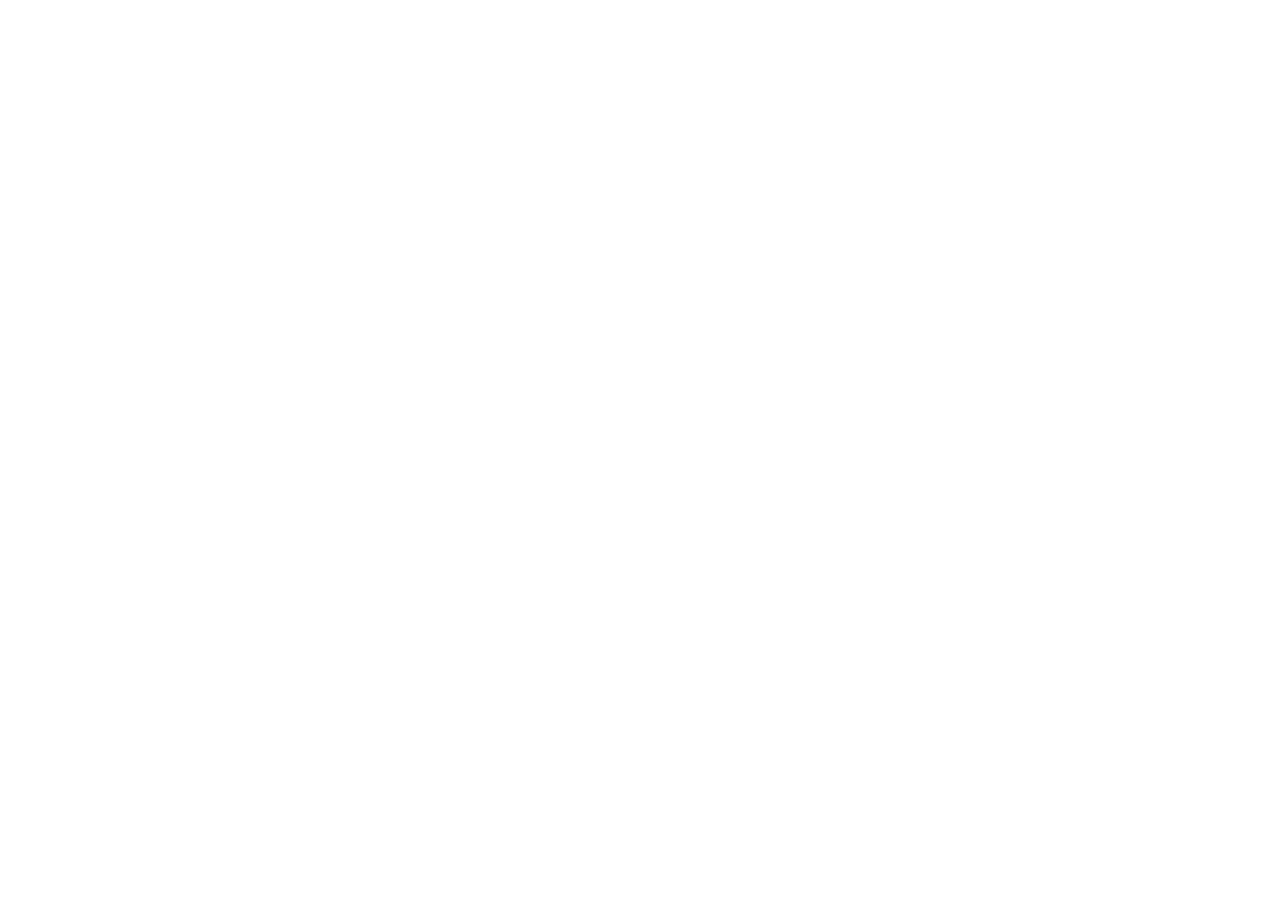
==== PROJECT_LANDING_PAGE/index.html @ 40dbb5fa "adding index.html, style.css and images/" ====
<!DOCTYPE html>
<html lang="en">
<head>
    <meta charset="UTF-8">
    <meta http-equiv="X-UA-Compatible" content="IE=edge">
    <meta name="viewport" content="width=device-width, initial-scale=1.0">
    <title>Document</title>
</head>
<body>

    <header>

        

    </header>

</body>
</html>
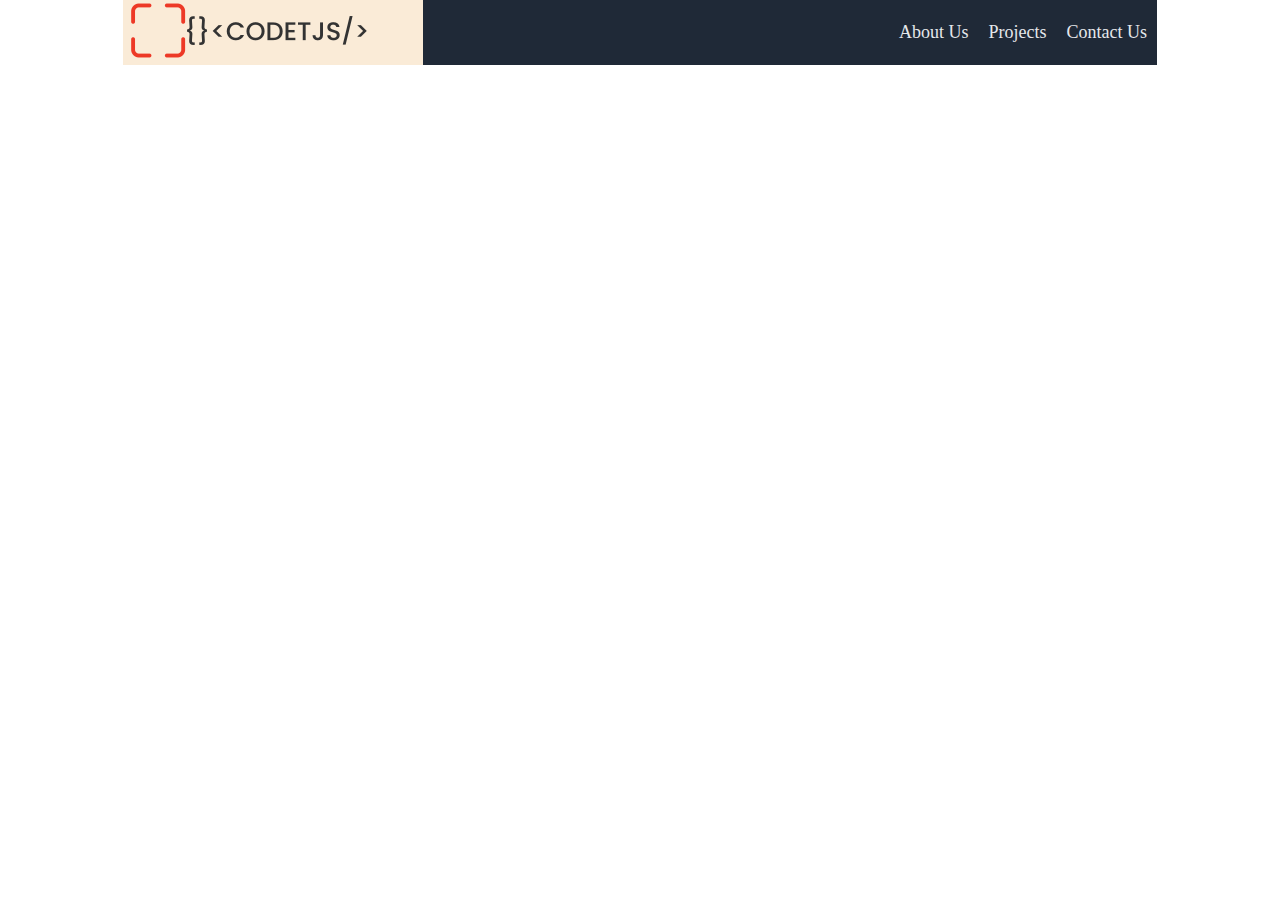
==== commit 2dd87059: "Stage one, Header complete" ====
--- a/PROJECT_LANDING_PAGE/index.html
+++ b/PROJECT_LANDING_PAGE/index.html
@@ -4,13 +4,24 @@
     <meta charset="UTF-8">
     <meta http-equiv="X-UA-Compatible" content="IE=edge">
     <meta name="viewport" content="width=device-width, initial-scale=1.0">
-    <title>Document</title>
+    <title>CodeTJs</title>
+    <link rel="stylesheet" href="style.css">
 </head>
 <body>
 
     <header>
 
-        
+        <div id="logo">
+            <img  src="images/CODETJS Logo - BigCommerce Store Logo.png" alt="">
+        </div>
+
+        <ul>
+
+            <li> <a href="#">About Us</a> </li>
+            <li> <a href="#">Projects</a> </li>
+            <li> <a href="#">Contact Us</a> </li>
+
+        </ul>
 
     </header>
 
--- a/PROJECT_LANDING_PAGE/style.css
+++ b/PROJECT_LANDING_PAGE/style.css
@@ -0,0 +1,43 @@
+header{
+
+    background-color: #1f2937;
+    display: flex;
+    width: 80%;
+    margin: auto;
+    justify-content: space-between;
+    padding-right: 10px;
+
+}
+
+body{
+
+    margin: 0;
+    margin: auto;
+
+}
+
+#logo{
+
+    width: 300px;
+    background-color: antiquewhite;
+
+}
+
+ul{
+
+    padding: 0;
+    margin: 0;
+    display: flex;
+    align-items: center;
+
+}
+
+li, a{
+
+    list-style-type: none;
+    color: #e5e7eb;
+    padding-left: 10px;
+    text-decoration: none;
+    font-size: 18px;
+
+}
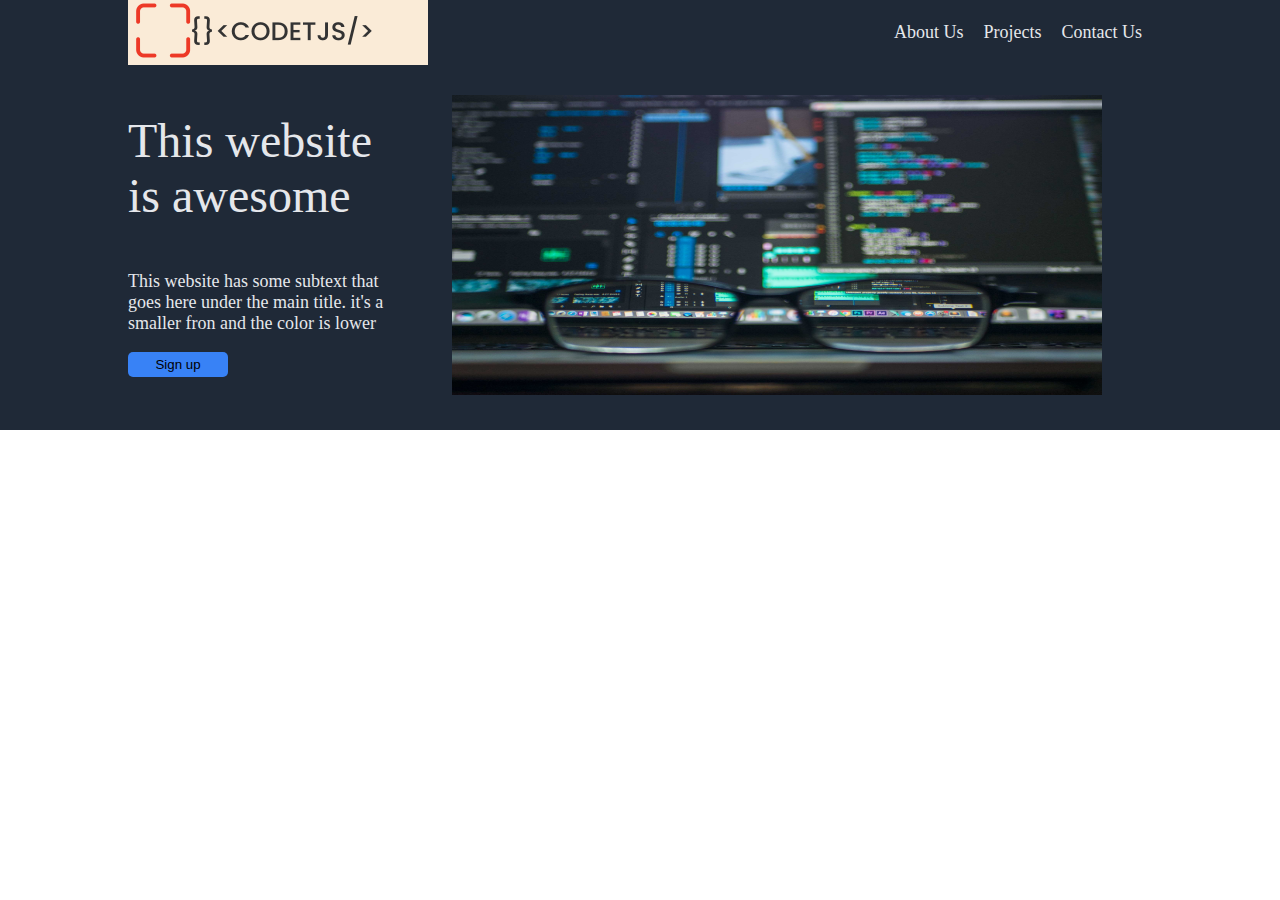
==== commit 07ce80e6: "new text, button and image" ====
--- a/PROJECT_LANDING_PAGE/index.html
+++ b/PROJECT_LANDING_PAGE/index.html
@@ -9,21 +9,42 @@
 </head>
 <body>
 
-    <header>
+    <div class="mainArticle">
 
-        <div id="logo">
-            <img  src="images/CODETJS Logo - BigCommerce Store Logo.png" alt="">
+        <header>
+
+            <div id="logo">
+                <img  src="images/CODETJS Logo - BigCommerce Store Logo.png" alt="">
+            </div>
+
+            <ul>
+
+                <li> <a href="#">About Us</a> </li>
+                <li> <a href="#">Projects</a> </li>
+                <li> <a href="#">Contact Us</a> </li>
+
+            </ul>
+
+        </header>
+
+        <div class="containers" id="containerOne">
+
+        <div class="article">
+
+            <p class="title">This website is awesome</p>
+            <p class="text">This website has some subtext that goes here under the main title. it's a smaller fron and the color is lower</p>
+            <button type="button">Sign up</button>
+
+        </div> 
+
+        <div >
+
+            <img class="setup" src="images/setup.jpg" alt="">
+
         </div>
 
-        <ul>
+        </div>
 
-            <li> <a href="#">About Us</a> </li>
-            <li> <a href="#">Projects</a> </li>
-            <li> <a href="#">Contact Us</a> </li>
-
-        </ul>
-
-    </header>
-
+    </div>
 </body>
 </html>--- a/PROJECT_LANDING_PAGE/style.css
+++ b/PROJECT_LANDING_PAGE/style.css
@@ -5,7 +5,13 @@
     width: 80%;
     margin: auto;
     justify-content: space-between;
-    padding-right: 10px;
+    
+
+}
+
+.mainArticle{
+
+    background-color: #1f2937;
 
 }
 
@@ -29,6 +35,7 @@
     margin: 0;
     display: flex;
     align-items: center;
+    padding-right: 10px;
 
 }
 
@@ -41,3 +48,63 @@
     font-size: 18px;
 
 }
+
+button{
+
+    background-color: #3882f6;
+    border: none;
+    border-radius:5px;
+    width: 100px;
+    padding: 5px;
+
+}
+
+button:hover{
+
+    border:solid;
+
+}
+
+.setup{
+
+    width: 650px;
+    height: 300px;
+    margin: 30px 50px;
+
+}
+
+.containers{
+
+    width: 80%;
+    margin: auto;
+
+}
+
+#containerOne{
+
+    display: flex;
+    justify-content: space-between;
+    background-color: #1f2937 ;
+
+}
+
+.article{
+
+    width: 400px;
+
+}
+
+.title{
+
+    font-size: 48px;
+    color: #e5e7eb;
+
+}
+
+#containerOne,
+.text{
+
+    font-size: 18px;
+    color: #e5e7eb;
+
+}
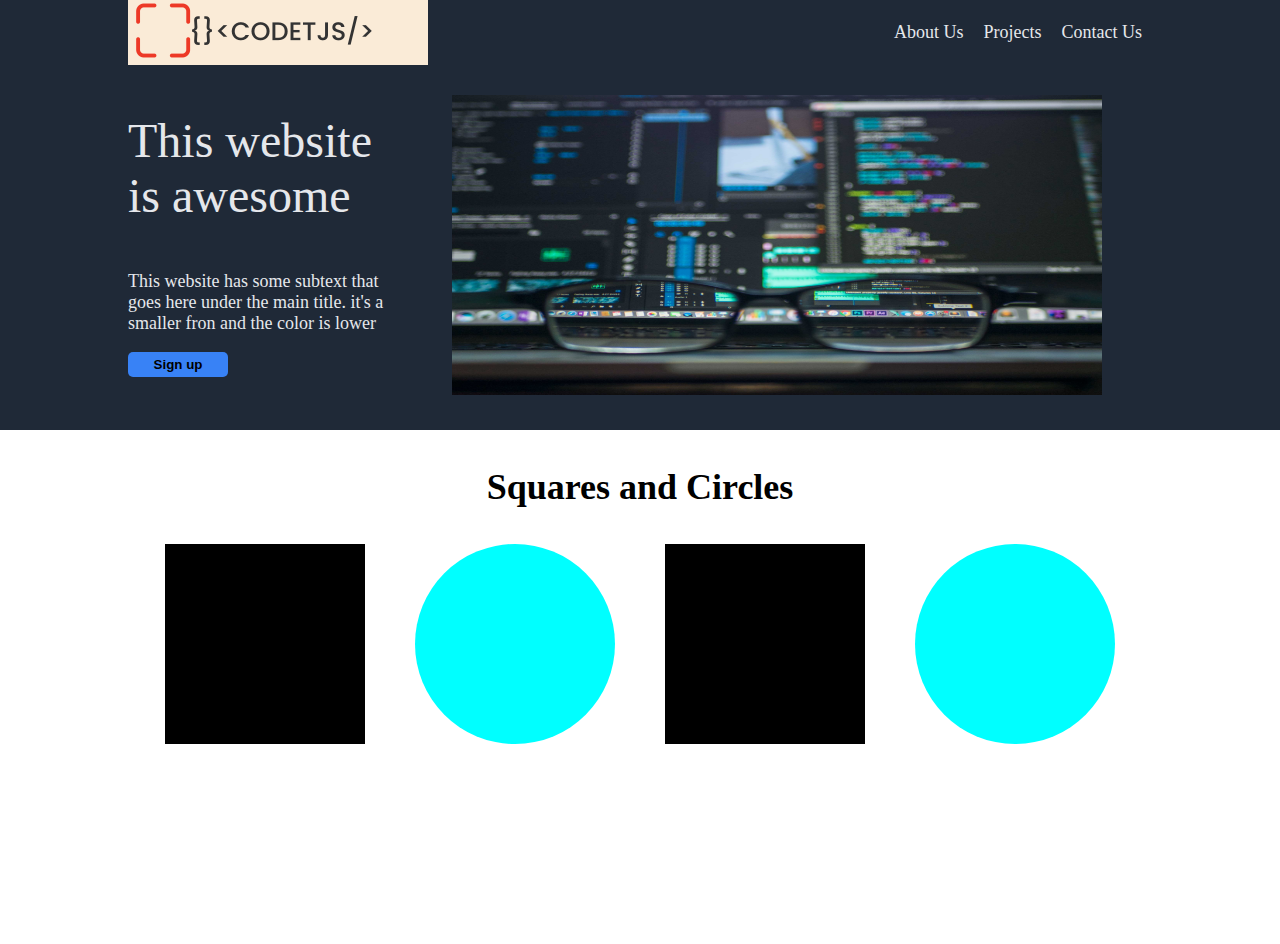
==== commit e0b1e752: "adding squares and circles, button text bold" ====
--- a/PROJECT_LANDING_PAGE/index.html
+++ b/PROJECT_LANDING_PAGE/index.html
@@ -29,19 +29,41 @@
 
         <div class="containers" id="containerOne">
 
-        <div class="article">
+            <div class="article">
 
-            <p class="title">This website is awesome</p>
-            <p class="text">This website has some subtext that goes here under the main title. it's a smaller fron and the color is lower</p>
-            <button type="button">Sign up</button>
+                <p class="title">This website is awesome</p>
+                <p class="text">This website has some subtext that goes here under the main title. it's a smaller fron and the color is lower</p>
+                <button type="button">Sign up</button>
 
-        </div> 
+            </div> 
 
-        <div >
+            <div >
 
-            <img class="setup" src="images/setup.jpg" alt="">
+                <img class="setup" src="images/setup.jpg" alt="">
+
+            </div>
 
         </div>
+
+    </div>
+
+    <div class="secondArticle">
+
+        <div class="squareText">
+
+            <p >Squares and Circles </p>
+
+        </div>
+
+        <div class="squaresAndCircles">
+
+            <div class="square"></div>
+
+            <div class="circle"></div>
+
+            <div class="square"></div>
+
+            <div class="circle"></div>
 
         </div>
 
--- a/PROJECT_LANDING_PAGE/style.css
+++ b/PROJECT_LANDING_PAGE/style.css
@@ -56,6 +56,7 @@
     border-radius:5px;
     width: 100px;
     padding: 5px;
+    font-weight: bold;
 
 }
 
@@ -108,3 +109,47 @@
     color: #e5e7eb;
 
 }
+
+.secondArticle{
+
+    width: 80%;
+    margin: auto;
+    display: flex;
+    flex-direction: column;
+    align-items: center;
+
+}
+
+.squareText{
+
+    font-size: 36px;
+    font-weight: bolder;
+
+}
+
+.squaresAndCircles{
+
+    height: 400px;
+    width: 100%;
+    display: flex;
+    justify-content: center;
+    gap: 50px;
+
+}
+
+.square{
+
+    background-color: black;
+    width: 200px;
+    height: 200px;
+
+}
+
+.circle{
+
+    background-color: aqua;
+    width: 200px;
+    height: 200px;
+    border-radius: 50%;
+
+}
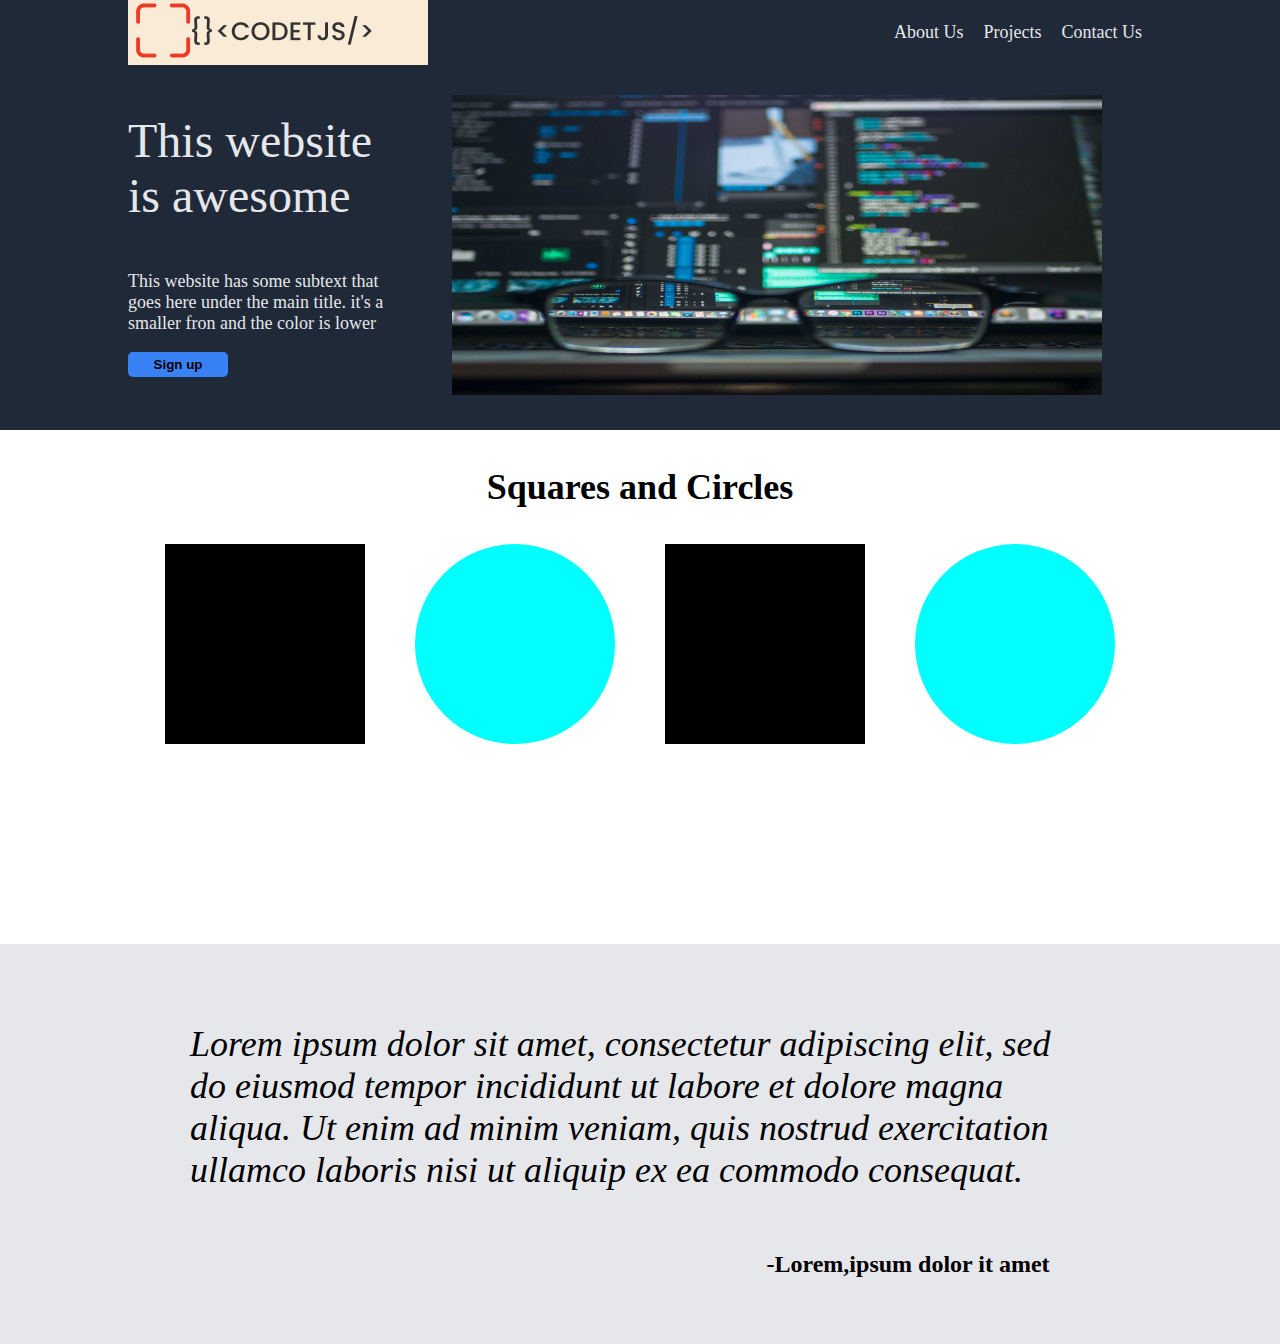
==== commit 19a5fa24: "small lorem text" ====
--- a/PROJECT_LANDING_PAGE/index.html
+++ b/PROJECT_LANDING_PAGE/index.html
@@ -68,5 +68,23 @@
         </div>
 
     </div>
+
+    <div class="aboutUs">
+
+        <div class="quoteContainer">
+
+            <p class="quote">Lorem ipsum dolor sit amet, consectetur adipiscing elit, sed do eiusmod tempor incididunt ut labore et dolore magna aliqua.
+                Ut enim ad minim veniam, quis nostrud exercitation ullamco laboris nisi ut aliquip ex ea commodo consequat. 
+            </p>
+
+            <div class="lorem">
+                <p> -Lorem,ipsum dolor it amet</p>
+            </div>
+
+            
+        </div>
+
+
+    </div>
 </body>
 </html>--- a/PROJECT_LANDING_PAGE/style.css
+++ b/PROJECT_LANDING_PAGE/style.css
@@ -153,3 +153,53 @@
     border-radius: 50%;
 
 }
+
+
+.aboutUs{
+
+    height: 400px;
+    background-color: #e5e7eb;
+    display: flex;
+
+}
+
+.quoteContainer{
+
+    width: 80%;
+    margin: auto;
+    justify-content: center;
+    align-items: center;
+    display: flex;
+    flex-direction: column;
+}
+
+.lorem{
+
+    justify-content: flex-end;
+    display: flex;
+    width: 80%;
+    margin: auto;
+    font-size: 24px;
+    font-weight: bold;
+
+}
+
+.quote{
+
+    font-size: 36px;
+    font-style: italic;
+    width: 900px;
+
+}
+
+
+footer{
+
+    background-color: #1f2937;
+    display: flex;
+    margin: auto;
+    height: 70px;
+    justify-content: center;
+    align-items: center;
+
+}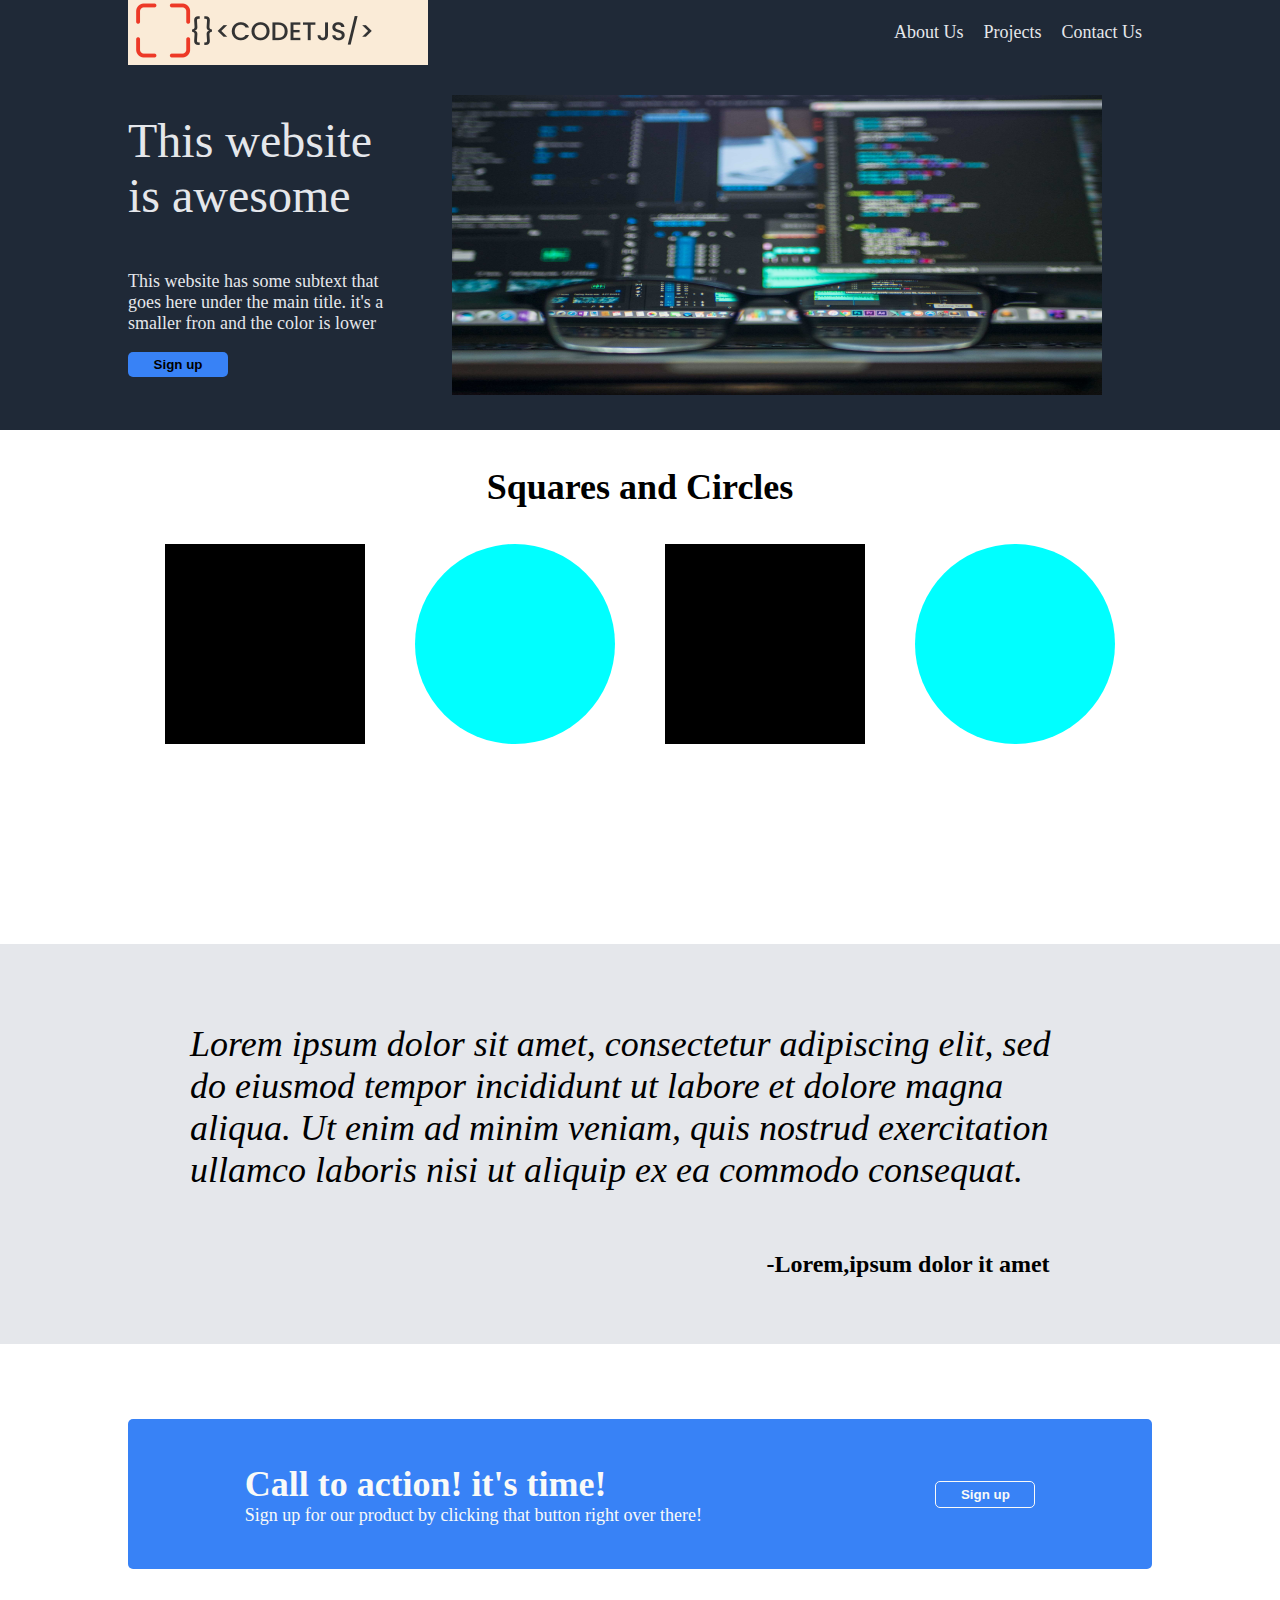
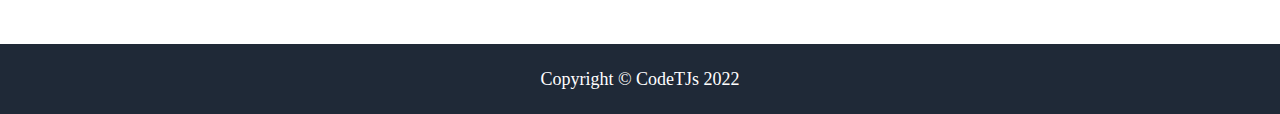
==== commit 3151aff1: "final product, big blue button and footer" ====
--- a/PROJECT_LANDING_PAGE/index.html
+++ b/PROJECT_LANDING_PAGE/index.html
@@ -86,5 +86,20 @@
 
 
     </div>
+
+    <div class="signUp">
+        <div class="blueContainer">
+            <div class="signUpText">
+
+                <span class="buttonTitle">Call to action! it's time!</span>
+                <span>Sign up for our product by clicking that button right over there!</span>
+
+            </div>
+
+            <button class="blueButton" type="button">Sign up</button>
+        </div>
+    </div>
+
+    <footer> Copyright © CodeTJs 2022</footer>
 </body>
 </html>--- a/PROJECT_LANDING_PAGE/style.css
+++ b/PROJECT_LANDING_PAGE/style.css
@@ -192,6 +192,52 @@
 
 }
 
+.signUp{
+
+    height: 300px;
+    display: flex;
+    align-items: center;
+
+}
+
+.signUpText{
+
+    display: flex;
+    flex-direction: column;
+    font-size:18px ;
+    color: #f9faf8;
+
+}
+
+.buttonTitle{
+
+    font-weight: bold;
+    font-size: 36px;
+
+}
+
+.blueContainer{
+
+    height: 150px;
+    width: 80%;
+    margin: auto;
+    background-color: #3882f6;
+    border-radius: 5px;
+    display: flex;
+    justify-content: space-around;
+    align-items: center;
+
+}
+
+.blueButton{ 
+
+    color: #f9faf8;
+    border:1px solid #f9faf8 ;
+
+}
+
+
+
 
 footer{
 
@@ -201,5 +247,8 @@
     height: 70px;
     justify-content: center;
     align-items: center;
-
-}+    color: white;
+    font-size: 18px;
+
+}
+
